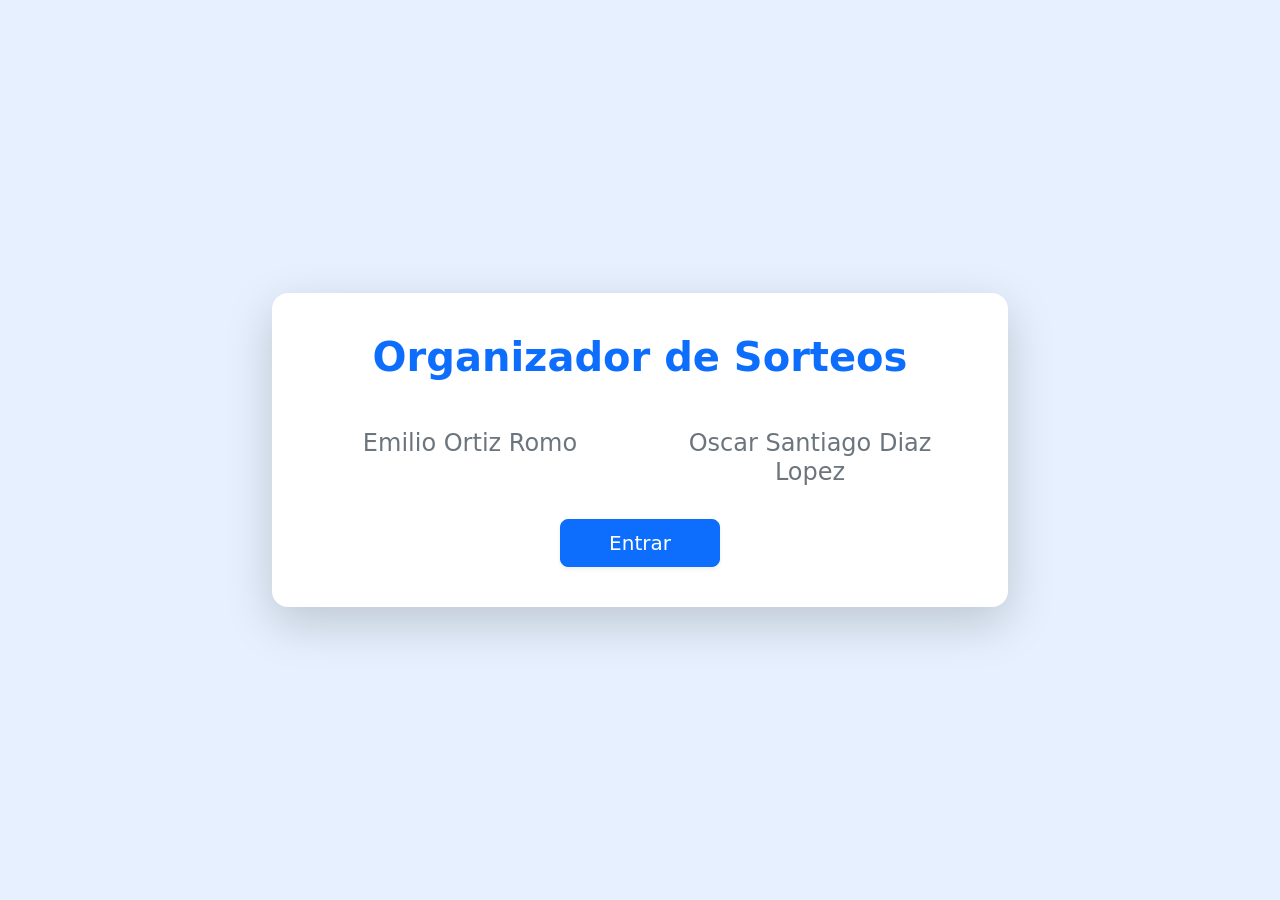
==== index.html @ 3052ec7e "¨MiniProyectInicio¨" ====
<!DOCTYPE html>
<html lang="en">
<head>
    <meta charset="UTF-8">
    <meta name="viewport" content="width=device-width, initial-scale=1.0">
    <!-- Bootstrap -->
    <link href="https://cdn.jsdelivr.net/npm/bootstrap@5.3.2/dist/css/bootstrap.min.css" rel="stylesheet">

    <title>MiniProyecto 1</title>
</head>

<body class="bg-primary bg-opacity-10 d-flex align-items-center vh-100">

    <div class="container">
        <div class="row justify-content-center">

            <div class="col-md-8">

                <div class="card shadow-lg border-0 rounded-4 text-center p-4">

                    <div class="card-body">

                        <h1 class="text-primary fw-bold mb-5">
                            Organizador de Sorteos
                        </h1>

                        <div class="row mb-4">
                            <h4 class="col-12 col-md-6 text-secondary">
                                Emilio Ortiz Romo
                            </h4>

                            <h4 class="col-12 col-md-6 text-secondary">
                                Oscar Santiago Diaz Lopez
                            </h4>
                        </div>
                        <a href="registros.html">
                            <button 
                                type="button" 
                                class="btn btn-primary btn-lg px-5 shadow-sm">
                                Entrar
                            </button>
                        </a>
                        

                    </div>

                </div>

            </div>

        </div>
    </div>

</body>
</html>
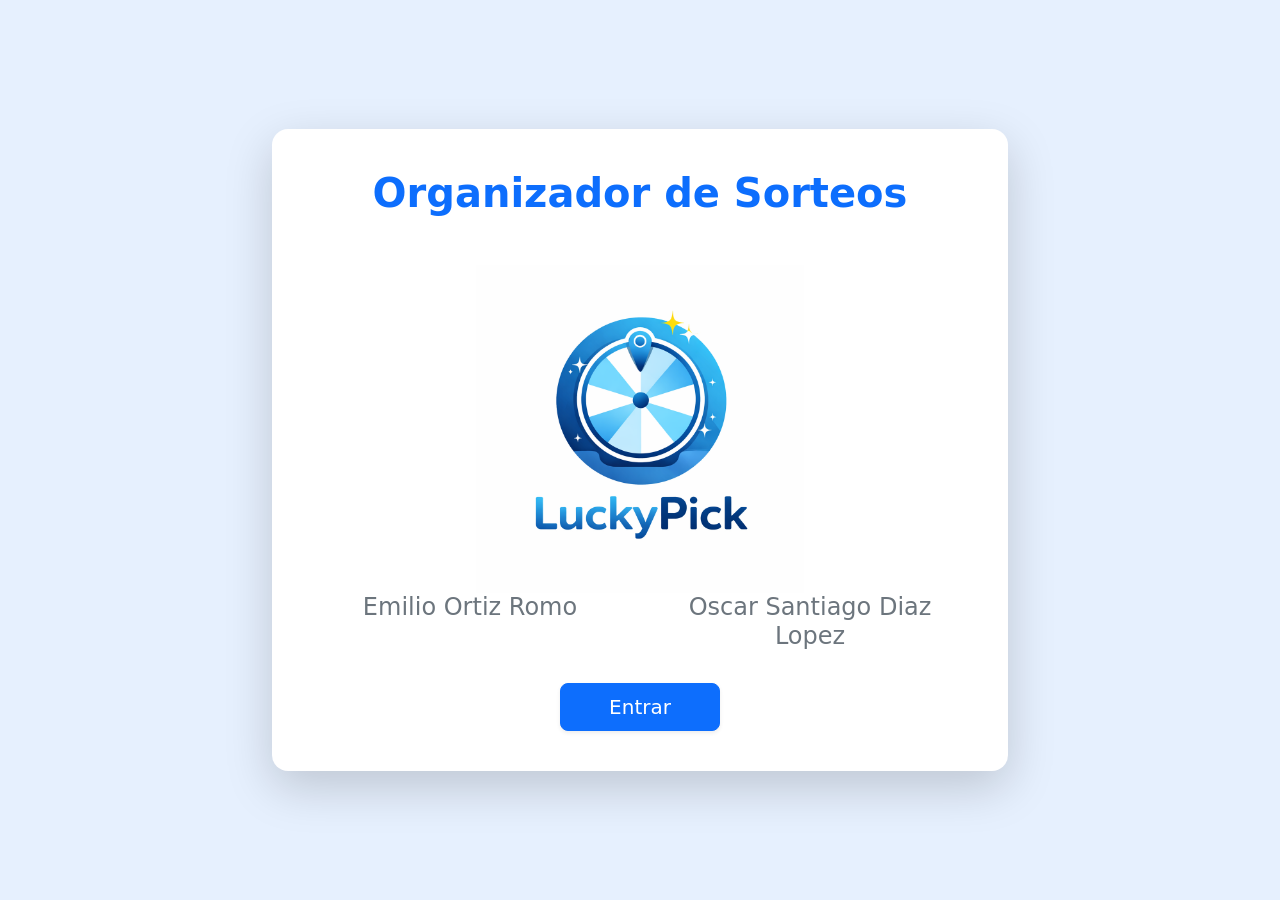
==== commit 7bb6f5ca: "¨Commit2¨" ====
--- a/index.html
+++ b/index.html
@@ -22,8 +22,11 @@
 
                         <h1 class="text-primary fw-bold mb-5">
                             Organizador de Sorteos
+                            
                         </h1>
-
+                        
+                        <img src="logo.png" alt="" class="w-50">
+                        
                         <div class="row mb-4">
                             <h4 class="col-12 col-md-6 text-secondary">
                                 Emilio Ortiz Romo
